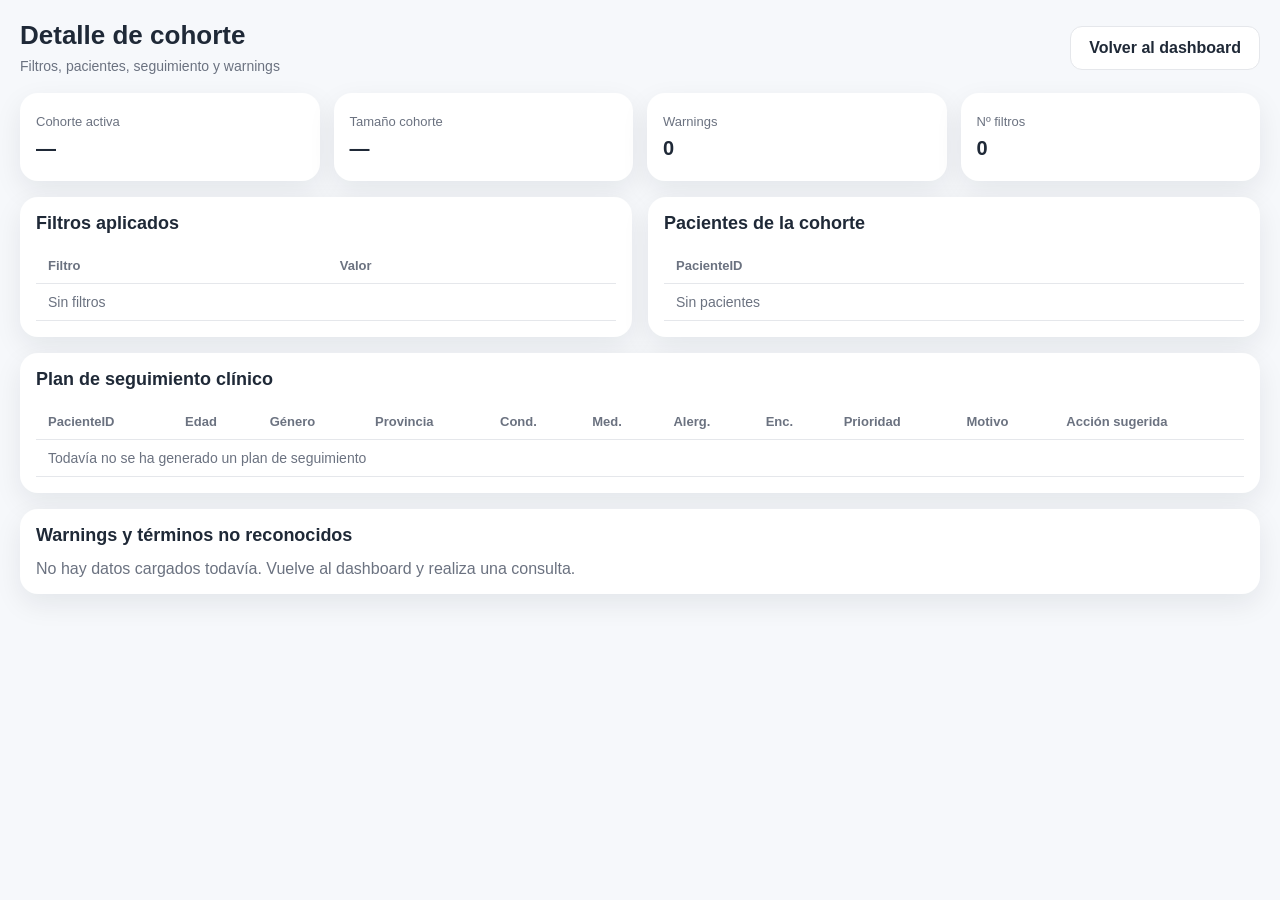
==== frontend/stats.html @ 21d8b42e "Primera aproximación al frontend realizada. Falta refinarla y ver que añadir." ====
<!DOCTYPE html>
<html lang="es">
<head>
  <meta charset="UTF-8" />
  <meta name="viewport" content="width=device-width, initial-scale=1.0" />
  <title>Detalle de cohorte</title>
  <link rel="stylesheet" href="./styles.css" />
</head>
<body>
  <div class="stats-page">
    <header class="stats-header">
      <div>
        <h1>Detalle de cohorte</h1>
        <p class="subtitle">Filtros, pacientes, seguimiento y warnings</p>
      </div>
      <a class="secondary-link-btn" href="./index.html">Volver al dashboard</a>
    </header>

    <section class="summary-grid">
      <div class="summary-card">
        <span class="summary-label">Cohorte activa</span>
        <span id="stats-cohort-id" class="summary-value">—</span>
      </div>

      <div class="summary-card">
        <span class="summary-label">Tamaño cohorte</span>
        <span id="stats-cohort-size" class="summary-value">—</span>
      </div>

      <div class="summary-card">
        <span class="summary-label">Warnings</span>
        <span id="stats-warnings-count" class="summary-value">0</span>
      </div>

      <div class="summary-card">
        <span class="summary-label">Nº filtros</span>
        <span id="stats-filters-count" class="summary-value">0</span>
      </div>
    </section>

    <section class="stats-grid">
      <div class="card">
        <div class="card-header">
          <h2>Filtros aplicados</h2>
        </div>
        <div class="table-wrapper stats-table-wrapper">
          <table class="data-table">
            <thead>
              <tr>
                <th>Filtro</th>
                <th>Valor</th>
              </tr>
            </thead>
            <tbody id="filters-table-body">
              <tr>
                <td colspan="2" class="empty-cell">Sin filtros</td>
              </tr>
            </tbody>
          </table>
        </div>
      </div>

      <div class="card">
        <div class="card-header">
          <h2>Pacientes de la cohorte</h2>
        </div>
        <div class="table-wrapper stats-table-wrapper">
          <table class="data-table">
            <thead>
              <tr>
                <th>PacienteID</th>
              </tr>
            </thead>
            <tbody id="patients-table-body">
              <tr>
                <td class="empty-cell">Sin pacientes</td>
              </tr>
            </tbody>
          </table>
        </div>
      </div>

      <div class="card full-span">
        <div class="card-header">
          <h2>Plan de seguimiento clínico</h2>
        </div>
        <div class="table-wrapper stats-table-wrapper large-table">
          <table class="data-table followup-table">
            <thead>
              <tr>
                <th>PacienteID</th>
                <th>Edad</th>
                <th>Género</th>
                <th>Provincia</th>
                <th>Cond.</th>
                <th>Med.</th>
                <th>Alerg.</th>
                <th>Enc.</th>
                <th>Prioridad</th>
                <th>Motivo</th>
                <th>Acción sugerida</th>
              </tr>
            </thead>
            <tbody id="followup-table-body">
              <tr>
                <td colspan="11" class="empty-cell">
                  Todavía no se ha generado un plan de seguimiento
                </td>
              </tr>
            </tbody>
          </table>
        </div>
      </div>

      <div class="card full-span">
        <div class="card-header">
          <h2>Warnings y términos no reconocidos</h2>
        </div>
        <div id="warnings-content" class="warnings-content">
          <p class="muted">Sin warnings</p>
        </div>
      </div>
    </section>
  </div>

  <script src="./stats.js"></script>
</body>
</html>
---- frontend/styles.css ----
* {
  box-sizing: border-box;
}

:root {
  --bg: #f6f8fb;
  --panel: #ffffff;
  --border: #e5e7eb;
  --text: #1f2937;
  --muted: #6b7280;
  --shadow: 0 10px 28px rgba(15, 23, 42, 0.08);
  --radius: 18px;
  --user-bg: #dbeafe;
  --bot-bg: #f3f4f6;
  --primary: #93c5fd;
  --primary-dark: #60a5fa;
}

html,
body {
  margin: 0;
  font-family: Arial, sans-serif;
  background: var(--bg);
  color: var(--text);
}

body {
  min-height: 100vh;
}

.main-app {
  display: grid;
  grid-template-columns: 1fr 2fr;
  gap: 20px;
  height: 100vh;
  padding: 20px;
}

.chat-column,
.dashboard-column {
  min-width: 0;
  min-height: 0;
}

.panel,
.card,
.summary-card {
  background: var(--panel);
  border-radius: var(--radius);
  box-shadow: var(--shadow);
}

.panel {
  height: calc(100vh - 40px);
  display: flex;
  flex-direction: column;
  padding: 20px;
}

.panel-header {
  margin-bottom: 16px;
}

h1 {
  margin: 0 0 6px 0;
  font-size: 26px;
  line-height: 1.2;
}

.subtitle {
  margin: 0;
  color: var(--muted);
  font-size: 14px;
  line-height: 1.4;
}

.chat-messages {
  flex: 1;
  overflow-y: auto;
  padding: 8px 4px;
  margin-bottom: 16px;
}

.message {
  margin-bottom: 14px;
  padding: 12px 14px;
  border-radius: 16px;
  line-height: 1.5;
  white-space: pre-wrap;
}

.message.user {
  background: var(--user-bg);
  margin-left: 30px;
}

.message.bot {
  background: var(--bot-bg);
  margin-right: 30px;
}

.chat-form {
  display: flex;
  gap: 10px;
}

.chat-form input {
  flex: 1;
  padding: 13px 14px;
  border-radius: 12px;
  border: 1px solid #d1d5db;
  outline: none;
  font-size: 14px;
}

.chat-form input:focus {
  border-color: var(--primary-dark);
  box-shadow: 0 0 0 4px rgba(147, 197, 253, 0.2);
}

.chat-form button {
  border: none;
  border-radius: 12px;
  padding: 12px 18px;
  background: var(--primary);
  cursor: pointer;
  font-weight: 700;
  color: #1f2937;
}

.chat-form button:hover {
  background: var(--primary-dark);
}

.dashboard-main {
  display: grid;
  grid-template-rows: auto auto 1fr;
  gap: 16px;
}

.summary-grid {
  display: grid;
  grid-template-columns: repeat(4, 1fr);
  gap: 14px;
}

.summary-card {
  padding: 16px;
  min-height: 88px;
  display: flex;
  flex-direction: column;
  justify-content: center;
}

.summary-label {
  font-size: 13px;
  color: var(--muted);
  margin-bottom: 8px;
}

.summary-value {
  font-size: 20px;
  font-weight: 700;
  word-break: break-word;
}

.actions-card {
  padding: 16px;
}

.actions-row {
  display: flex;
  gap: 12px;
  flex-wrap: wrap;
}

.primary-action-btn,
.secondary-link-btn,
.secondary-action-btn {
  border: none;
  border-radius: 12px;
  padding: 12px 18px;
  cursor: pointer;
  font-weight: 700;
  color: #1f2937;
  text-decoration: none;
  display: inline-flex;
  align-items: center;
}

.primary-action-btn {
  background: var(--primary);
  box-shadow: 0 4px 12px rgba(59, 130, 246, 0.15);
}

.primary-action-btn:hover {
  background: var(--primary-dark);
}

.primary-action-btn:disabled {
  cursor: not-allowed;
  opacity: 0.7;
}

.secondary-link-btn,
.secondary-action-btn {
  background: #ffffff;
  border: 1px solid var(--border);
}

.secondary-link-btn:hover,
.secondary-action-btn:hover {
  background: #f9fafb;
}

.main-charts-grid {
  display: grid;
  grid-template-columns: 1fr 1fr;
  gap: 16px;
  min-height: 0;
}

.chart-card {
  padding: 16px;
  min-height: 0;
}

.full-width {
  grid-column: 1 / -1;
}

.chart {
  width: 100%;
}

.chart-main {
  height: 250px;
}

.chart-main-large {
  height: 260px;
}

.card {
  padding: 16px;
}

.card-header {
  display: flex;
  align-items: center;
  justify-content: space-between;
  margin-bottom: 14px;
}

.card-header h2 {
  margin: 0;
  font-size: 18px;
}

.table-wrapper {
  overflow: auto;
}

.data-table {
  width: 100%;
  border-collapse: collapse;
  font-size: 14px;
}

.data-table th,
.data-table td {
  text-align: left;
  padding: 10px 12px;
  border-bottom: 1px solid var(--border);
  vertical-align: top;
}

.data-table th {
  font-size: 13px;
  color: var(--muted);
  font-weight: 700;
}

.followup-table td,
.followup-table th {
  white-space: nowrap;
}

.followup-table td:nth-child(10),
.followup-table td:nth-child(11) {
  white-space: normal;
  min-width: 220px;
}

.empty-cell {
  color: var(--muted);
  text-align: center;
}

.warnings-content ul {
  margin: 0;
  padding-left: 18px;
}

.warnings-content li {
  margin-bottom: 8px;
}

.muted {
  color: var(--muted);
  margin: 0;
}

.badge {
  display: inline-block;
  padding: 4px 8px;
  border-radius: 999px;
  font-size: 12px;
  background: #eef2ff;
  margin-right: 6px;
  margin-bottom: 4px;
}

.priority-high {
  color: #b91c1c;
  font-weight: 700;
}

.priority-medium {
  color: #b45309;
  font-weight: 700;
}

.priority-low {
  color: #166534;
  font-weight: 700;
}

/* Stats page */
.stats-page {
  padding: 20px;
  display: flex;
  flex-direction: column;
  gap: 16px;
}

.stats-header {
  display: flex;
  justify-content: space-between;
  align-items: center;
}

.stats-grid {
  display: grid;
  grid-template-columns: 1fr 1fr;
  gap: 16px;
}

.full-span {
  grid-column: 1 / -1;
}

.stats-table-wrapper {
  max-height: 320px;
}

.large-table {
  max-height: 380px;
}

@media (max-width: 1200px) {
  .main-app {
    grid-template-columns: 1fr;
    height: auto;
    min-height: 100vh;
  }

  .panel {
    height: auto;
    min-height: 500px;
  }

  .summary-grid {
    grid-template-columns: repeat(2, 1fr);
  }

  .main-charts-grid,
  .stats-grid {
    grid-template-columns: 1fr;
  }

  .full-width,
  .full-span {
    grid-column: auto;
  }

  .stats-header {
    flex-direction: column;
    align-items: flex-start;
    gap: 12px;
  }
}
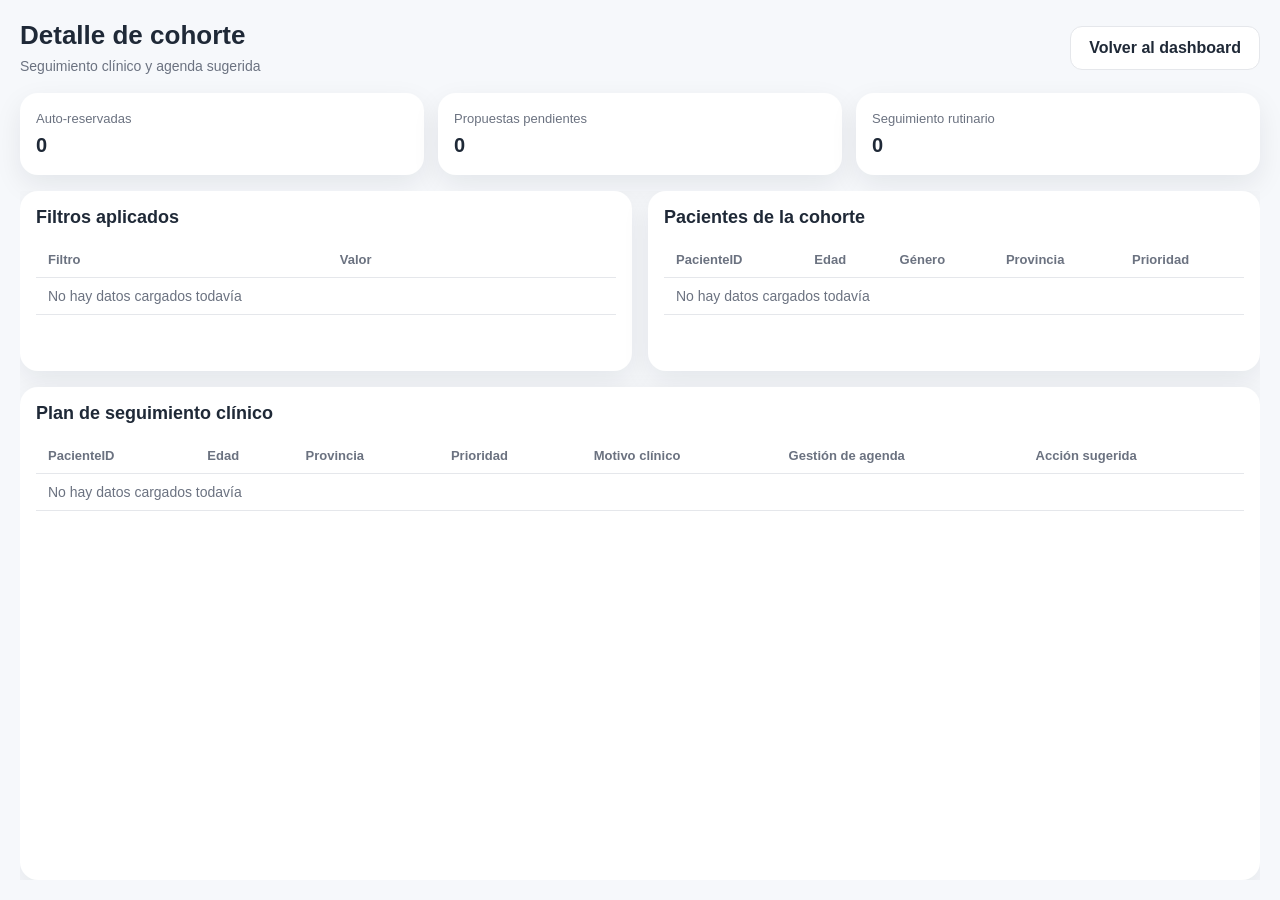
==== commit 565ae25e: "Terminada la parte de asignación de citas para pacientes prioritarios." ====
--- a/frontend/stats.html
+++ b/frontend/stats.html
@@ -4,42 +4,37 @@
   <meta charset="UTF-8" />
   <meta name="viewport" content="width=device-width, initial-scale=1.0" />
   <title>Detalle de cohorte</title>
-  <link rel="stylesheet" href="./styles.css" />
+  <link rel="stylesheet" href="./styles.css?v=6" />
 </head>
-<body>
-  <div class="stats-page">
+<body class="stats-body">
+  <div class="stats-page compact-stats-page">
     <header class="stats-header">
       <div>
         <h1>Detalle de cohorte</h1>
-        <p class="subtitle">Filtros, pacientes, seguimiento y warnings</p>
+        <p class="subtitle">Seguimiento clínico y agenda sugerida</p>
       </div>
       <a class="secondary-link-btn" href="./index.html">Volver al dashboard</a>
     </header>
 
-    <section class="summary-grid">
-      <div class="summary-card">
-        <span class="summary-label">Cohorte activa</span>
-        <span id="stats-cohort-id" class="summary-value">—</span>
+    <section class="booking-summary-grid compact-booking-summary-grid">
+      <div class="summary-card mini-summary-card">
+        <span class="summary-label">Auto-reservadas</span>
+        <span id="auto-booked-count" class="summary-value">0</span>
       </div>
 
-      <div class="summary-card">
-        <span class="summary-label">Tamaño cohorte</span>
-        <span id="stats-cohort-size" class="summary-value">—</span>
+      <div class="summary-card mini-summary-card">
+        <span class="summary-label">Propuestas pendientes</span>
+        <span id="pending-count" class="summary-value">0</span>
       </div>
 
-      <div class="summary-card">
-        <span class="summary-label">Warnings</span>
-        <span id="stats-warnings-count" class="summary-value">0</span>
-      </div>
-
-      <div class="summary-card">
-        <span class="summary-label">Nº filtros</span>
-        <span id="stats-filters-count" class="summary-value">0</span>
+      <div class="summary-card mini-summary-card">
+        <span class="summary-label">Seguimiento rutinario</span>
+        <span id="routine-count" class="summary-value">0</span>
       </div>
     </section>
 
-    <section class="stats-grid">
-      <div class="card">
+    <section class="stats-grid compact-stats-grid">
+      <div class="card small-filters-card">
         <div class="card-header">
           <h2>Filtros aplicados</h2>
         </div>
@@ -69,11 +64,15 @@
             <thead>
               <tr>
                 <th>PacienteID</th>
+                <th>Edad</th>
+                <th>Género</th>
+                <th>Provincia</th>
+                <th>Prioridad</th>
               </tr>
             </thead>
             <tbody id="patients-table-body">
               <tr>
-                <td class="empty-cell">Sin pacientes</td>
+                <td colspan="5" class="empty-cell">Sin pacientes</td>
               </tr>
             </tbody>
           </table>
@@ -84,26 +83,22 @@
         <div class="card-header">
           <h2>Plan de seguimiento clínico</h2>
         </div>
-        <div class="table-wrapper stats-table-wrapper large-table">
+        <div class="table-wrapper stats-table-wrapper large-table compact-large-table">
           <table class="data-table followup-table">
             <thead>
               <tr>
                 <th>PacienteID</th>
                 <th>Edad</th>
-                <th>Género</th>
                 <th>Provincia</th>
-                <th>Cond.</th>
-                <th>Med.</th>
-                <th>Alerg.</th>
-                <th>Enc.</th>
                 <th>Prioridad</th>
-                <th>Motivo</th>
+                <th>Motivo clínico</th>
+                <th>Gestión de agenda</th>
                 <th>Acción sugerida</th>
               </tr>
             </thead>
             <tbody id="followup-table-body">
               <tr>
-                <td colspan="11" class="empty-cell">
+                <td colspan="7" class="empty-cell">
                   Todavía no se ha generado un plan de seguimiento
                 </td>
               </tr>
@@ -111,18 +106,9 @@
           </table>
         </div>
       </div>
-
-      <div class="card full-span">
-        <div class="card-header">
-          <h2>Warnings y términos no reconocidos</h2>
-        </div>
-        <div id="warnings-content" class="warnings-content">
-          <p class="muted">Sin warnings</p>
-        </div>
-      </div>
     </section>
   </div>
 
-  <script src="./stats.js"></script>
+  <script src="./stats.js?v=6"></script>
 </body>
 </html>
--- a/frontend/styles.css
+++ b/frontend/styles.css
@@ -28,6 +28,10 @@
   min-height: 100vh;
 }
 
+/* =========================
+   MAIN DASHBOARD
+========================= */
+
 .main-app {
   display: grid;
   grid-template-columns: 1fr 2fr;
@@ -241,6 +245,10 @@
   height: 260px;
 }
 
+/* =========================
+   COMMON CARDS / TABLES
+========================= */
+
 .card {
   padding: 16px;
 }
@@ -286,8 +294,17 @@
   white-space: nowrap;
 }
 
-.followup-table td:nth-child(10),
-.followup-table td:nth-child(11) {
+.followup-table td:nth-child(5) {
+  white-space: normal;
+  min-width: 300px;
+}
+
+.followup-table td:nth-child(6) {
+  white-space: normal;
+  min-width: 360px;
+}
+
+.followup-table td:nth-child(7) {
   white-space: normal;
   min-width: 220px;
 }
@@ -295,15 +312,6 @@
 .empty-cell {
   color: var(--muted);
   text-align: center;
-}
-
-.warnings-content ul {
-  margin: 0;
-  padding-left: 18px;
-}
-
-.warnings-content li {
-  margin-bottom: 8px;
 }
 
 .muted {
@@ -336,11 +344,16 @@
   font-weight: 700;
 }
 
-/* Stats page */
+/* =========================
+   STATS PAGE COMPACTA
+========================= */
+
 .stats-page {
   padding: 20px;
-  display: flex;
-  flex-direction: column;
+  height: 100vh;
+  overflow: hidden;
+  display: grid;
+  grid-template-rows: auto auto minmax(0, 1fr);
   gap: 16px;
 }
 
@@ -350,23 +363,156 @@
   align-items: center;
 }
 
-.stats-grid {
+.booking-summary-grid {
+  display: grid;
+  grid-template-columns: repeat(3, 1fr);
+  gap: 14px;
+}
+
+.mini-summary-card {
+  min-height: 82px;
+}
+
+.compact-stats-grid {
   display: grid;
   grid-template-columns: 1fr 1fr;
+  grid-template-rows: 180px minmax(0, 1fr);
   gap: 16px;
-}
-
-.full-span {
+  min-height: 0;
+  overflow: hidden;
+}
+
+.compact-stats-grid .card {
+  min-height: 0;
+  display: flex;
+  flex-direction: column;
+  overflow: hidden;
+}
+
+.compact-stats-grid .full-span {
   grid-column: 1 / -1;
 }
 
+.small-filters-card {
+  max-height: 180px;
+}
+
 .stats-table-wrapper {
-  max-height: 320px;
-}
-
-.large-table {
-  max-height: 380px;
-}
+  flex: 1;
+  min-height: 0;
+  overflow-y: auto;
+  overflow-x: auto;
+}
+
+.small-filters-card .stats-table-wrapper {
+  max-height: 105px;
+}
+
+.compact-large-table {
+  max-height: 420px;
+}
+
+/* =========================
+   CHIPS / STATUS
+========================= */
+
+.priority-chip {
+  display: inline-flex;
+  align-items: center;
+  padding: 4px 10px;
+  border-radius: 999px;
+  font-size: 12px;
+  font-weight: 700;
+}
+
+.priority-alta {
+  background: #fee2e2;
+  color: #b91c1c;
+}
+
+.priority-media {
+  background: #ffedd5;
+  color: #c2410c;
+}
+
+.priority-baja {
+  background: #dcfce7;
+  color: #166534;
+}
+
+.agenda-block {
+  display: flex;
+  flex-direction: column;
+  gap: 8px;
+  min-width: 280px;
+}
+
+.status-badge {
+  display: inline-flex;
+  align-items: center;
+  width: fit-content;
+  padding: 4px 10px;
+  border-radius: 999px;
+  font-size: 12px;
+  font-weight: 700;
+}
+
+.status-auto {
+  background: #dcfce7;
+  color: #166534;
+}
+
+.status-pending {
+  background: #dbeafe;
+  color: #1d4ed8;
+}
+
+.status-routine {
+  background: #f3f4f6;
+  color: #374151;
+}
+
+.status-review {
+  background: #fee2e2;
+  color: #b91c1c;
+}
+
+.agenda-card,
+.slot-card {
+  background: #f8fafc;
+  border: 1px solid #e5e7eb;
+  border-radius: 12px;
+  padding: 10px 12px;
+}
+
+.slot-stack {
+  display: flex;
+  flex-direction: column;
+  gap: 8px;
+}
+
+.agenda-main,
+.slot-main {
+  font-weight: 700;
+  font-size: 13px;
+  margin-bottom: 4px;
+}
+
+.agenda-sub,
+.slot-sub {
+  font-size: 12px;
+  color: #6b7280;
+  line-height: 1.35;
+}
+
+.agenda-note {
+  font-size: 13px;
+  color: #4b5563;
+}
+
+/* =========================
+   MOBILE / TABLET
+========================= */
 
 @media (max-width: 1200px) {
   .main-app {
@@ -385,12 +531,13 @@
   }
 
   .main-charts-grid,
-  .stats-grid {
+  .compact-stats-grid,
+  .booking-summary-grid {
     grid-template-columns: 1fr;
   }
 
   .full-width,
-  .full-span {
+  .compact-stats-grid .full-span {
     grid-column: auto;
   }
 
@@ -399,4 +546,48 @@
     align-items: flex-start;
     gap: 12px;
   }
+
+  .stats-page {
+    height: auto;
+    overflow: auto;
+    grid-template-rows: auto;
+  }
+
+  .compact-stats-grid {
+    grid-template-rows: auto;
+  }
+
+  .small-filters-card,
+  .small-filters-card .stats-table-wrapper,
+  .compact-large-table,
+  .stats-table-wrapper {
+    max-height: none;
+  }
+}
+
+.agenda-dropdown {
+  background: #f8fafc;
+  border: 1px solid #e5e7eb;
+  border-radius: 12px;
+  padding: 8px 10px;
+}
+
+.agenda-dropdown-summary {
+  cursor: pointer;
+  font-weight: 700;
+  font-size: 13px;
+  color: #1f2937;
+  list-style: none;
+}
+
+.agenda-dropdown summary::-webkit-details-marker {
+  display: none;
+}
+
+.agenda-dropdown[open] {
+  padding-bottom: 10px;
+}
+
+.agenda-dropdown .slot-stack {
+  margin-top: 10px;
 }
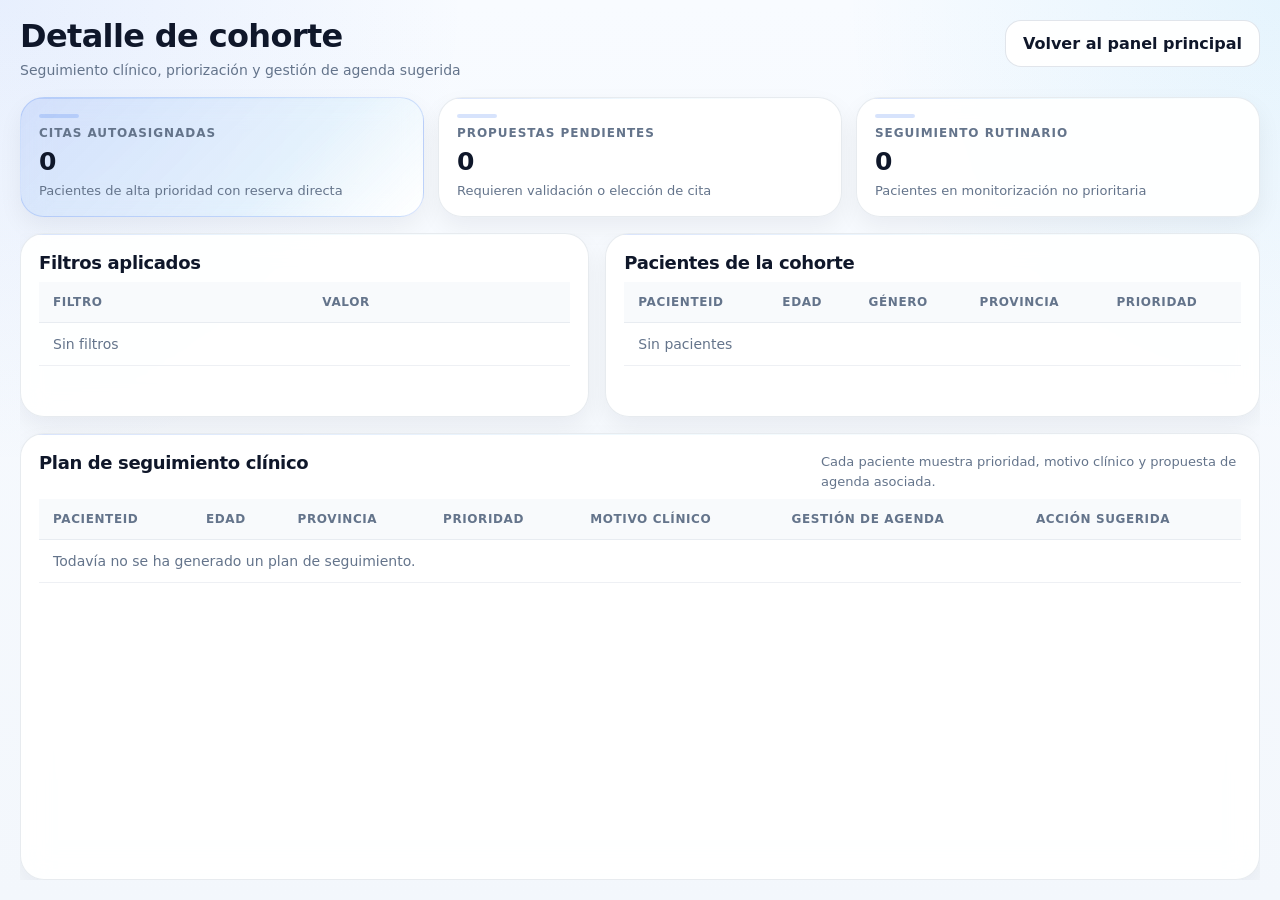
==== commit 9264121f: "Terminados los cambios del frontend." ====
--- a/frontend/stats.html
+++ b/frontend/stats.html
@@ -4,38 +4,41 @@
   <meta charset="UTF-8" />
   <meta name="viewport" content="width=device-width, initial-scale=1.0" />
   <title>Detalle de cohorte</title>
-  <link rel="stylesheet" href="./styles.css?v=6" />
+  <link rel="stylesheet" href="./styles.css" />
 </head>
 <body class="stats-body">
-  <div class="stats-page compact-stats-page">
-    <header class="stats-header">
+  <div class="stats-page compact-stats-page no-page-scroll">
+    <header class="stats-header compact-stats-header">
       <div>
         <h1>Detalle de cohorte</h1>
-        <p class="subtitle">Seguimiento clínico y agenda sugerida</p>
+        <p class="subtitle">Seguimiento clínico, priorización y gestión de agenda sugerida</p>
       </div>
-      <a class="secondary-link-btn" href="./index.html">Volver al dashboard</a>
+      <a class="secondary-link-btn" href="./index.html">Volver al panel principal</a>
     </header>
 
     <section class="booking-summary-grid compact-booking-summary-grid">
-      <div class="summary-card mini-summary-card">
-        <span class="summary-label">Auto-reservadas</span>
+      <div class="summary-card mini-summary-card summary-highlight-soft">
+        <span class="summary-label">Citas autoasignadas</span>
         <span id="auto-booked-count" class="summary-value">0</span>
+        <span class="summary-meta">Pacientes de alta prioridad con reserva directa</span>
       </div>
 
       <div class="summary-card mini-summary-card">
         <span class="summary-label">Propuestas pendientes</span>
         <span id="pending-count" class="summary-value">0</span>
+        <span class="summary-meta">Requieren validación o elección de cita</span>
       </div>
 
       <div class="summary-card mini-summary-card">
         <span class="summary-label">Seguimiento rutinario</span>
         <span id="routine-count" class="summary-value">0</span>
+        <span class="summary-meta">Pacientes en monitorización no prioritaria</span>
       </div>
     </section>
 
-    <section class="stats-grid compact-stats-grid">
+    <section class="stats-grid compact-stats-grid compact-stats-grid-tight">
       <div class="card small-filters-card">
-        <div class="card-header">
+        <div class="card-header chart-header compact-chart-header compact-chart-header-minimal">
           <h2>Filtros aplicados</h2>
         </div>
         <div class="table-wrapper stats-table-wrapper">
@@ -56,7 +59,7 @@
       </div>
 
       <div class="card">
-        <div class="card-header">
+        <div class="card-header chart-header compact-chart-header compact-chart-header-minimal">
           <h2>Pacientes de la cohorte</h2>
         </div>
         <div class="table-wrapper stats-table-wrapper">
@@ -80,8 +83,9 @@
       </div>
 
       <div class="card full-span">
-        <div class="card-header">
+        <div class="card-header chart-header compact-chart-header compact-chart-header-minimal">
           <h2>Plan de seguimiento clínico</h2>
+          <p class="muted action-copy">Cada paciente muestra prioridad, motivo clínico y propuesta de agenda asociada.</p>
         </div>
         <div class="table-wrapper stats-table-wrapper large-table compact-large-table">
           <table class="data-table followup-table">
@@ -99,7 +103,7 @@
             <tbody id="followup-table-body">
               <tr>
                 <td colspan="7" class="empty-cell">
-                  Todavía no se ha generado un plan de seguimiento
+                  Todavía no se ha generado un plan de seguimiento.
                 </td>
               </tr>
             </tbody>
@@ -111,4 +115,4 @@
 
   <script src="./stats.js?v=6"></script>
 </body>
-</html>+</html>
--- a/frontend/styles.css
+++ b/frontend/styles.css
@@ -3,24 +3,43 @@
 }
 
 :root {
-  --bg: #f6f8fb;
-  --panel: #ffffff;
-  --border: #e5e7eb;
-  --text: #1f2937;
-  --muted: #6b7280;
-  --shadow: 0 10px 28px rgba(15, 23, 42, 0.08);
-  --radius: 18px;
-  --user-bg: #dbeafe;
-  --bot-bg: #f3f4f6;
-  --primary: #93c5fd;
-  --primary-dark: #60a5fa;
+  --bg: #f3f7fc;
+  --bg-soft: #eef4fb;
+  --panel: rgba(255, 255, 255, 0.92);
+  --panel-strong: #ffffff;
+  --border: rgba(148, 163, 184, 0.22);
+  --border-strong: rgba(148, 163, 184, 0.32);
+  --text: #0f172a;
+  --muted: #64748b;
+  --muted-strong: #475569;
+  --primary: #2563eb;
+  --primary-dark: #1d4ed8;
+  --primary-soft: rgba(37, 99, 235, 0.1);
+  --success: #16a34a;
+  --success-soft: rgba(22, 163, 74, 0.12);
+  --warning: #ea580c;
+  --warning-soft: rgba(234, 88, 12, 0.12);
+  --danger: #dc2626;
+  --danger-soft: rgba(220, 38, 38, 0.12);
+  --shadow-sm: 0 10px 24px rgba(15, 23, 42, 0.06);
+  --shadow-md: 0 18px 48px rgba(15, 23, 42, 0.08);
+  --radius-xl: 24px;
+  --radius-lg: 18px;
+  --radius-md: 14px;
+  --user-bg: linear-gradient(135deg, rgba(219, 234, 254, 0.95), rgba(191, 219, 254, 0.95));
+  --bot-bg: #f8fafc;
 }
 
 html,
 body {
   margin: 0;
-  font-family: Arial, sans-serif;
-  background: var(--bg);
+  height: 100%;
+  overflow: hidden;
+  font-family: Inter, ui-sans-serif, system-ui, -apple-system, BlinkMacSystemFont, "Segoe UI", sans-serif;
+  background:
+    radial-gradient(circle at top left, rgba(37, 99, 235, 0.08), transparent 30%),
+    radial-gradient(circle at top right, rgba(14, 165, 233, 0.08), transparent 28%),
+    linear-gradient(180deg, #f8fbff 0%, var(--bg) 100%);
   color: var(--text);
 }
 
@@ -28,16 +47,17 @@
   min-height: 100vh;
 }
 
-/* =========================
-   MAIN DASHBOARD
-========================= */
+a {
+  color: inherit;
+}
 
 .main-app {
   display: grid;
-  grid-template-columns: 1fr 2fr;
+  grid-template-columns: 400px minmax(0, 1fr);
   gap: 20px;
   height: 100vh;
   padding: 20px;
+  overflow: hidden;
 }
 
 .chat-column,
@@ -50,126 +70,341 @@
 .card,
 .summary-card {
   background: var(--panel);
-  border-radius: var(--radius);
-  box-shadow: var(--shadow);
+  backdrop-filter: blur(14px);
+  border: 1px solid var(--border);
+  border-radius: var(--radius-xl);
+  box-shadow: var(--shadow-sm);
 }
 
 .panel {
-  height: calc(100vh - 40px);
+  height: 100%;
   display: flex;
   flex-direction: column;
-  padding: 20px;
-}
-
-.panel-header {
+  padding: 22px;
+  overflow: hidden;
+}
+
+.conversation-panel {
+  position: relative;
+}
+
+.conversation-panel::before,
+.card::before,
+.summary-card::before {
+  content: "";
+  position: absolute;
+  inset: 0 auto auto 0;
+  width: 100%;
+  height: 1px;
+  background: linear-gradient(90deg, rgba(37, 99, 235, 0.18), rgba(14, 165, 233, 0.06), transparent);
+  pointer-events: none;
+}
+
+.card,
+.summary-card {
+  position: relative;
+}
+
+.brand-header {
+  display: flex;
+  align-items: flex-start;
+  gap: 16px;
   margin-bottom: 16px;
+}
+
+.brand-mark {
+  width: 50px;
+  height: 50px;
+  border-radius: 16px;
+  display: grid;
+  place-items: center;
+  background: linear-gradient(135deg, var(--primary), #0ea5e9);
+  color: #fff;
+  font-weight: 800;
+  letter-spacing: 0.02em;
+  box-shadow: 0 12px 24px rgba(37, 99, 235, 0.22);
+  flex-shrink: 0;
+}
+
+.eyebrow {
+  display: inline-flex;
+  align-items: center;
+  gap: 8px;
+  margin-bottom: 8px;
+  color: var(--primary-dark);
+  font-size: 11px;
+  font-weight: 800;
+  letter-spacing: 0.12em;
+  text-transform: uppercase;
+}
+
+h1,
+h2 {
+  letter-spacing: -0.02em;
 }
 
 h1 {
   margin: 0 0 6px 0;
-  font-size: 26px;
-  line-height: 1.2;
-}
-
-.subtitle {
+  font-size: 32px;
+  line-height: 1.05;
+}
+
+h2 {
+  margin: 0;
+  font-size: 21px;
+  line-height: 1.15;
+}
+
+.subtitle,
+.muted {
   margin: 0;
   color: var(--muted);
   font-size: 14px;
-  line-height: 1.4;
+  line-height: 1.5;
+}
+
+.hero-note {
+  display: grid;
+  gap: 6px;
+  padding: 14px 16px;
+  border-radius: 18px;
+  background: linear-gradient(135deg, rgba(37, 99, 235, 0.08), rgba(14, 165, 233, 0.05));
+  border: 1px solid rgba(37, 99, 235, 0.12);
+  color: var(--muted-strong);
+  margin-bottom: 14px;
+  flex-shrink: 0;
+}
+
+.compact-hero-note {
+  padding: 13px 15px;
+}
+
+.hero-note strong {
+  color: var(--text);
+  font-size: 14px;
 }
 
 .chat-messages {
   flex: 1;
+  min-height: 0;
   overflow-y: auto;
-  padding: 8px 4px;
-  margin-bottom: 16px;
+  padding: 4px 2px 10px;
+  margin-bottom: 14px;
+  scroll-behavior: smooth;
+}
+
+.chat-messages::-webkit-scrollbar,
+.table-wrapper::-webkit-scrollbar,
+.stats-table-wrapper::-webkit-scrollbar {
+  width: 10px;
+  height: 10px;
+}
+
+.chat-messages::-webkit-scrollbar-thumb,
+.table-wrapper::-webkit-scrollbar-thumb,
+.stats-table-wrapper::-webkit-scrollbar-thumb {
+  background: rgba(148, 163, 184, 0.45);
+  border-radius: 999px;
+  border: 2px solid transparent;
+  background-clip: padding-box;
 }
 
 .message {
+  position: relative;
   margin-bottom: 14px;
-  padding: 12px 14px;
-  border-radius: 16px;
-  line-height: 1.5;
+  padding: 14px 16px;
+  border-radius: 18px;
+  line-height: 1.6;
   white-space: pre-wrap;
+  font-size: 14px;
+  border: 1px solid transparent;
+  box-shadow: 0 8px 22px rgba(15, 23, 42, 0.04);
 }
 
 .message.user {
   background: var(--user-bg);
-  margin-left: 30px;
+  margin-left: 32px;
+  border-color: rgba(37, 99, 235, 0.12);
 }
 
 .message.bot {
   background: var(--bot-bg);
-  margin-right: 30px;
+  margin-right: 32px;
+  border-color: rgba(148, 163, 184, 0.16);
 }
 
 .chat-form {
-  display: flex;
-  gap: 10px;
+  display: grid;
+  grid-template-columns: 1fr auto;
+  gap: 12px;
+  align-items: center;
+  flex-shrink: 0;
 }
 
 .chat-form input {
-  flex: 1;
-  padding: 13px 14px;
-  border-radius: 12px;
-  border: 1px solid #d1d5db;
+  width: 100%;
+  padding: 15px 17px;
+  border-radius: 16px;
+  border: 1px solid rgba(148, 163, 184, 0.34);
   outline: none;
   font-size: 14px;
+  background: rgba(255, 255, 255, 0.94);
+  color: var(--text);
+  transition: 0.2s ease;
+}
+
+.chat-form input::placeholder {
+  color: #94a3b8;
 }
 
 .chat-form input:focus {
-  border-color: var(--primary-dark);
-  box-shadow: 0 0 0 4px rgba(147, 197, 253, 0.2);
-}
-
-.chat-form button {
+  border-color: rgba(37, 99, 235, 0.42);
+  box-shadow: 0 0 0 5px rgba(37, 99, 235, 0.1);
+}
+
+.chat-form button,
+.primary-action-btn,
+.secondary-link-btn,
+.secondary-action-btn,
+.slot-action-btn {
+  transition: 0.18s ease;
+}
+
+.chat-form button,
+.primary-action-btn {
   border: none;
-  border-radius: 12px;
-  padding: 12px 18px;
-  background: var(--primary);
+  border-radius: 16px;
+  padding: 14px 18px;
+  background: linear-gradient(135deg, var(--primary), #3b82f6);
   cursor: pointer;
-  font-weight: 700;
-  color: #1f2937;
-}
-
-.chat-form button:hover {
-  background: var(--primary-dark);
+  font-weight: 800;
+  color: #fff;
+  box-shadow: 0 14px 24px rgba(37, 99, 235, 0.22);
+}
+
+.chat-form button:hover,
+.primary-action-btn:hover {
+  transform: translateY(-1px);
+  background: linear-gradient(135deg, var(--primary-dark), var(--primary));
 }
 
 .dashboard-main {
   display: grid;
-  grid-template-rows: auto auto 1fr;
   gap: 16px;
+  min-width: 0;
+  min-height: 0;
+  overflow: hidden;
+}
+
+.dashboard-main-compact {
+  grid-template-rows: auto auto auto;
+}
+
+.compact-charts-grid {
+  align-content: start;
 }
 
 .summary-grid {
   display: grid;
-  grid-template-columns: repeat(4, 1fr);
+  grid-template-columns: repeat(4, minmax(0, 1fr));
   gap: 14px;
 }
 
+.summary-grid-compact {
+  align-content: start;
+}
+
 .summary-card {
-  padding: 16px;
-  min-height: 88px;
+  padding: 16px 18px;
+  min-height: 104px;
   display: flex;
   flex-direction: column;
   justify-content: center;
+  position: relative;
+  overflow: hidden;
+}
+
+.summary-card::after {
+  content: "";
+  position: absolute;
+  top: 16px;
+  left: 18px;
+  width: 40px;
+  height: 4px;
+  border-radius: 999px;
+  background: rgba(37, 99, 235, 0.18);
+}
+
+.summary-highlight,
+.summary-highlight-soft {
+  background: linear-gradient(135deg, rgba(37, 99, 235, 0.12), rgba(14, 165, 233, 0.06) 65%, rgba(255, 255, 255, 0.98));
+  border-color: rgba(37, 99, 235, 0.18);
 }
 
 .summary-label {
+  font-size: 12px;
+  color: var(--muted);
+  margin: 12px 0 8px;
+  font-weight: 700;
+  text-transform: uppercase;
+  letter-spacing: 0.08em;
+}
+
+.summary-value {
+  font-size: 25px;
+  line-height: 1.1;
+  font-weight: 800;
+  word-break: break-word;
+  color: var(--text);
+}
+
+.summary-meta {
+  margin-top: 7px;
   font-size: 13px;
   color: var(--muted);
+  line-height: 1.4;
+}
+
+.actions-card,
+.card {
+  padding: 18px;
+}
+
+.compact-card {
+  padding: 16px 18px;
+}
+
+.card-header {
+  display: flex;
+  align-items: center;
+  justify-content: space-between;
+  gap: 14px;
+  margin-bottom: 14px;
+}
+
+.card-header-stack {
+  align-items: flex-start;
+}
+
+.compact-card-header,
+.compact-chart-header {
+  margin-bottom: 12px;
+}
+
+.compact-card-header-minimal,
+.compact-chart-header-minimal {
   margin-bottom: 8px;
 }
 
-.summary-value {
-  font-size: 20px;
-  font-weight: 700;
-  word-break: break-word;
-}
-
-.actions-card {
-  padding: 16px;
+.compact-card-header-minimal h2,
+.compact-chart-header-minimal h2 {
+  font-size: 18px;
+  line-height: 1.2;
+}
+
+.action-copy {
+  max-width: 420px;
+  font-size: 13px;
 }
 
 .actions-row {
@@ -178,91 +413,72 @@
   flex-wrap: wrap;
 }
 
-.primary-action-btn,
 .secondary-link-btn,
 .secondary-action-btn {
-  border: none;
-  border-radius: 12px;
-  padding: 12px 18px;
+  border-radius: 16px;
+  padding: 13px 17px;
   cursor: pointer;
-  font-weight: 700;
-  color: #1f2937;
+  font-weight: 800;
   text-decoration: none;
   display: inline-flex;
   align-items: center;
-}
-
-.primary-action-btn {
-  background: var(--primary);
-  box-shadow: 0 4px 12px rgba(59, 130, 246, 0.15);
-}
-
-.primary-action-btn:hover {
-  background: var(--primary-dark);
+  justify-content: center;
+  color: var(--text);
+  background: rgba(255, 255, 255, 0.94);
+  border: 1px solid rgba(148, 163, 184, 0.28);
+  box-shadow: inset 0 1px 0 rgba(255,255,255,0.5);
+}
+
+.secondary-link-btn:hover,
+.secondary-action-btn:hover {
+  transform: translateY(-1px);
+  border-color: rgba(37, 99, 235, 0.26);
+  background: #ffffff;
 }
 
 .primary-action-btn:disabled {
   cursor: not-allowed;
   opacity: 0.7;
-}
-
-.secondary-link-btn,
-.secondary-action-btn {
-  background: #ffffff;
-  border: 1px solid var(--border);
-}
-
-.secondary-link-btn:hover,
-.secondary-action-btn:hover {
-  background: #f9fafb;
+  transform: none;
 }
 
 .main-charts-grid {
   display: grid;
-  grid-template-columns: 1fr 1fr;
+  grid-template-columns: minmax(0, 1fr) minmax(0, 1fr);
   gap: 16px;
   min-height: 0;
-}
-
-.chart-card {
-  padding: 16px;
-  min-height: 0;
+  overflow: visible;
 }
 
 .full-width {
   grid-column: 1 / -1;
 }
 
+.chart-card {
+  min-height: 0;
+  overflow: visible;
+  padding-top: 16px;
+}
+
 .chart {
   width: 100%;
+  border-radius: 18px;
 }
 
 .chart-main {
+  height: 236px;
+}
+
+#sex-chart.chart-main {
   height: 250px;
 }
 
 .chart-main-large {
-  height: 260px;
-}
-
-/* =========================
-   COMMON CARDS / TABLES
-========================= */
-
-.card {
-  padding: 16px;
-}
-
-.card-header {
-  display: flex;
-  align-items: center;
-  justify-content: space-between;
-  margin-bottom: 14px;
-}
-
-.card-header h2 {
-  margin: 0;
-  font-size: 18px;
+  height: 228px;
+}
+
+.chart-header {
+  align-items: flex-start;
 }
 
 .table-wrapper {
@@ -271,22 +487,37 @@
 
 .data-table {
   width: 100%;
-  border-collapse: collapse;
+  border-collapse: separate;
+  border-spacing: 0;
   font-size: 14px;
 }
 
 .data-table th,
 .data-table td {
   text-align: left;
-  padding: 10px 12px;
-  border-bottom: 1px solid var(--border);
+  padding: 13px 14px;
+  border-bottom: 1px solid rgba(148, 163, 184, 0.16);
   vertical-align: top;
 }
 
+.data-table thead th {
+  position: sticky;
+  top: 0;
+  background: rgba(248, 250, 252, 0.96);
+  backdrop-filter: blur(6px);
+  z-index: 1;
+}
+
 .data-table th {
-  font-size: 13px;
+  font-size: 12px;
   color: var(--muted);
-  font-weight: 700;
+  font-weight: 800;
+  letter-spacing: 0.05em;
+  text-transform: uppercase;
+}
+
+.data-table tbody tr:hover td {
+  background: rgba(37, 99, 235, 0.035);
 }
 
 .followup-table td,
@@ -296,7 +527,7 @@
 
 .followup-table td:nth-child(5) {
   white-space: normal;
-  min-width: 300px;
+  min-width: 340px;
 }
 
 .followup-table td:nth-child(6) {
@@ -312,41 +543,26 @@
 .empty-cell {
   color: var(--muted);
   text-align: center;
-}
-
-.muted {
-  color: var(--muted);
-  margin: 0;
-}
-
-.badge {
-  display: inline-block;
-  padding: 4px 8px;
-  border-radius: 999px;
-  font-size: 12px;
-  background: #eef2ff;
-  margin-right: 6px;
-  margin-bottom: 4px;
+  padding: 28px 16px;
+}
+
+.priority-high,
+.priority-medium,
+.priority-low {
+  font-weight: 800;
 }
 
 .priority-high {
-  color: #b91c1c;
-  font-weight: 700;
+  color: var(--danger);
 }
 
 .priority-medium {
-  color: #b45309;
-  font-weight: 700;
+  color: var(--warning);
 }
 
 .priority-low {
-  color: #166534;
-  font-weight: 700;
-}
-
-/* =========================
-   STATS PAGE COMPACTA
-========================= */
+  color: var(--success);
+}
 
 .stats-page {
   padding: 20px;
@@ -357,29 +573,38 @@
   gap: 16px;
 }
 
+.compact-stats-header {
+  min-height: 0;
+}
+
 .stats-header {
   display: flex;
   justify-content: space-between;
-  align-items: center;
+  align-items: flex-start;
+  gap: 16px;
 }
 
 .booking-summary-grid {
   display: grid;
-  grid-template-columns: repeat(3, 1fr);
+  grid-template-columns: repeat(3, minmax(0, 1fr));
   gap: 14px;
 }
 
 .mini-summary-card {
-  min-height: 82px;
+  min-height: 104px;
 }
 
 .compact-stats-grid {
   display: grid;
-  grid-template-columns: 1fr 1fr;
-  grid-template-rows: 180px minmax(0, 1fr);
+  grid-template-columns: minmax(0, 1fr) minmax(0, 1.15fr);
+  grid-template-rows: 184px minmax(0, 1fr);
   gap: 16px;
   min-height: 0;
   overflow: hidden;
+}
+
+.compact-stats-grid-tight {
+  align-content: stretch;
 }
 
 .compact-stats-grid .card {
@@ -394,7 +619,7 @@
 }
 
 .small-filters-card {
-  max-height: 180px;
+  max-height: 184px;
 }
 
 .stats-table-wrapper {
@@ -405,116 +630,192 @@
 }
 
 .small-filters-card .stats-table-wrapper {
-  max-height: 105px;
+  max-height: 114px;
 }
 
 .compact-large-table {
-  max-height: 420px;
-}
-
-/* =========================
-   CHIPS / STATUS
-========================= */
-
-.priority-chip {
+  max-height: none;
+}
+
+.priority-chip,
+.status-badge {
   display: inline-flex;
   align-items: center;
-  padding: 4px 10px;
+  padding: 6px 11px;
   border-radius: 999px;
   font-size: 12px;
-  font-weight: 700;
+  font-weight: 800;
+  letter-spacing: 0.01em;
 }
 
 .priority-alta {
-  background: #fee2e2;
-  color: #b91c1c;
+  background: rgba(220, 38, 38, 0.12);
+  color: var(--danger);
 }
 
 .priority-media {
-  background: #ffedd5;
-  color: #c2410c;
+  background: rgba(234, 88, 12, 0.12);
+  color: var(--warning);
 }
 
 .priority-baja {
-  background: #dcfce7;
-  color: #166534;
+  background: rgba(22, 163, 74, 0.12);
+  color: var(--success);
 }
 
 .agenda-block {
   display: flex;
   flex-direction: column;
-  gap: 8px;
-  min-width: 280px;
-}
-
-.status-badge {
-  display: inline-flex;
-  align-items: center;
-  width: fit-content;
-  padding: 4px 10px;
-  border-radius: 999px;
-  font-size: 12px;
-  font-weight: 700;
+  gap: 10px;
+  min-width: 300px;
 }
 
 .status-auto {
-  background: #dcfce7;
-  color: #166534;
+  background: rgba(22, 163, 74, 0.12);
+  color: var(--success);
 }
 
 .status-pending {
-  background: #dbeafe;
-  color: #1d4ed8;
+  background: rgba(37, 99, 235, 0.12);
+  color: var(--primary-dark);
 }
 
 .status-routine {
-  background: #f3f4f6;
-  color: #374151;
+  background: rgba(100, 116, 139, 0.12);
+  color: #475569;
 }
 
 .status-review {
-  background: #fee2e2;
-  color: #b91c1c;
+  background: rgba(220, 38, 38, 0.12);
+  color: var(--danger);
 }
 
 .agenda-card,
-.slot-card {
-  background: #f8fafc;
-  border: 1px solid #e5e7eb;
-  border-radius: 12px;
-  padding: 10px 12px;
+.slot-card,
+.agenda-dropdown {
+  background: rgba(248, 250, 252, 0.94);
+  border: 1px solid rgba(148, 163, 184, 0.18);
+  border-radius: 16px;
+  padding: 12px 14px;
 }
 
 .slot-stack {
   display: flex;
   flex-direction: column;
-  gap: 8px;
+  gap: 10px;
 }
 
 .agenda-main,
 .slot-main {
-  font-weight: 700;
+  font-weight: 800;
   font-size: 13px;
   margin-bottom: 4px;
+  color: var(--text);
 }
 
 .agenda-sub,
-.slot-sub {
+.slot-sub,
+.agenda-note {
   font-size: 12px;
-  color: #6b7280;
-  line-height: 1.35;
-}
-
-.agenda-note {
+  color: var(--muted);
+  line-height: 1.45;
+}
+
+.agenda-dropdown-summary {
+  cursor: pointer;
+  font-weight: 800;
   font-size: 13px;
-  color: #4b5563;
-}
-
-/* =========================
-   MOBILE / TABLET
-========================= */
-
-@media (max-width: 1200px) {
+  color: var(--text);
+  list-style: none;
+}
+
+.agenda-dropdown summary::-webkit-details-marker {
+  display: none;
+}
+
+.agenda-dropdown[open] {
+  padding-bottom: 12px;
+}
+
+.agenda-dropdown .slot-stack {
+  margin-top: 12px;
+}
+
+.agenda-actions {
+  display: flex;
+  gap: 8px;
+  margin-top: 10px;
+  flex-wrap: wrap;
+}
+
+.slot-action-btn {
+  border: none;
+  border-radius: 12px;
+  padding: 9px 12px;
+  font-size: 12px;
+  font-weight: 800;
+  cursor: pointer;
+}
+
+.slot-action-btn:hover {
+  transform: translateY(-1px);
+}
+
+.cancel-booking-btn {
+  background: rgba(220, 38, 38, 0.12);
+  color: var(--danger);
+}
+
+.cancel-booking-btn:hover {
+  background: rgba(220, 38, 38, 0.18);
+}
+
+.reschedule-booking-btn {
+  background: rgba(37, 99, 235, 0.12);
+  color: var(--primary-dark);
+}
+
+.reschedule-booking-btn:hover {
+  background: rgba(37, 99, 235, 0.18);
+}
+
+.confirm-slot-btn {
+  background: rgba(22, 163, 74, 0.12);
+  color: var(--success);
+}
+
+.confirm-slot-btn:hover {
+  background: rgba(22, 163, 74, 0.18);
+}
+
+.visually-hidden {
+  position: absolute !important;
+  width: 1px;
+  height: 1px;
+  padding: 0;
+  margin: -1px;
+  overflow: hidden;
+  clip: rect(0, 0, 0, 0);
+  white-space: nowrap;
+  border: 0;
+}
+
+@media (max-width: 1360px) {
+  .main-app {
+    grid-template-columns: 360px minmax(0, 1fr);
+  }
+
+  .summary-grid {
+    grid-template-columns: repeat(2, minmax(0, 1fr));
+  }
+}
+
+@media (max-width: 1120px) {
+  html,
+  body {
+    overflow: auto;
+  }
+
   .main-app {
     grid-template-columns: 1fr;
     height: auto;
@@ -522,12 +823,19 @@
   }
 
   .panel {
+    min-height: 560px;
     height: auto;
-    min-height: 500px;
-  }
-
-  .summary-grid {
-    grid-template-columns: repeat(2, 1fr);
+  }
+
+  .stats-page {
+    height: auto;
+    overflow: visible;
+    grid-template-rows: auto;
+  }
+
+  .stats-header {
+    flex-direction: column;
+    align-items: flex-start;
   }
 
   .main-charts-grid,
@@ -536,58 +844,67 @@
     grid-template-columns: 1fr;
   }
 
-  .full-width,
-  .compact-stats-grid .full-span {
-    grid-column: auto;
-  }
-
-  .stats-header {
-    flex-direction: column;
-    align-items: flex-start;
-    gap: 12px;
-  }
-
-  .stats-page {
-    height: auto;
-    overflow: auto;
-    grid-template-rows: auto;
-  }
-
   .compact-stats-grid {
     grid-template-rows: auto;
   }
 
-  .small-filters-card,
-  .small-filters-card .stats-table-wrapper,
-  .compact-large-table,
-  .stats-table-wrapper {
-    max-height: none;
-  }
-}
-
-.agenda-dropdown {
-  background: #f8fafc;
-  border: 1px solid #e5e7eb;
-  border-radius: 12px;
-  padding: 8px 10px;
-}
-
-.agenda-dropdown-summary {
-  cursor: pointer;
-  font-weight: 700;
-  font-size: 13px;
-  color: #1f2937;
-  list-style: none;
-}
-
-.agenda-dropdown summary::-webkit-details-marker {
-  display: none;
-}
-
-.agenda-dropdown[open] {
-  padding-bottom: 10px;
-}
-
-.agenda-dropdown .slot-stack {
-  margin-top: 10px;
-}+  .compact-stats-grid .full-span,
+  .full-width {
+    grid-column: auto;
+  }
+}
+
+@media (max-width: 720px) {
+  .main-app,
+  .stats-page {
+    padding: 14px;
+    gap: 14px;
+  }
+
+  .panel,
+  .card,
+  .summary-card {
+    border-radius: 20px;
+  }
+
+  .brand-header {
+    flex-direction: column;
+  }
+
+  h1 {
+    font-size: 30px;
+  }
+
+  h2 {
+    font-size: 20px;
+  }
+
+  .summary-grid,
+  .booking-summary-grid {
+    grid-template-columns: 1fr;
+  }
+
+  .chat-form {
+    grid-template-columns: 1fr;
+  }
+
+  .actions-row {
+    flex-direction: column;
+  }
+
+  .secondary-link-btn,
+  .secondary-action-btn,
+  .primary-action-btn,
+  .chat-form button {
+    width: 100%;
+  }
+}
+.main-charts-grid .chart-card:first-child {
+  max-height: 340px;
+  overflow-y: auto !important;
+  overflow-x: hidden;
+}
+
+#sex-chart.chart-main {
+  height: 320px !important;
+}
